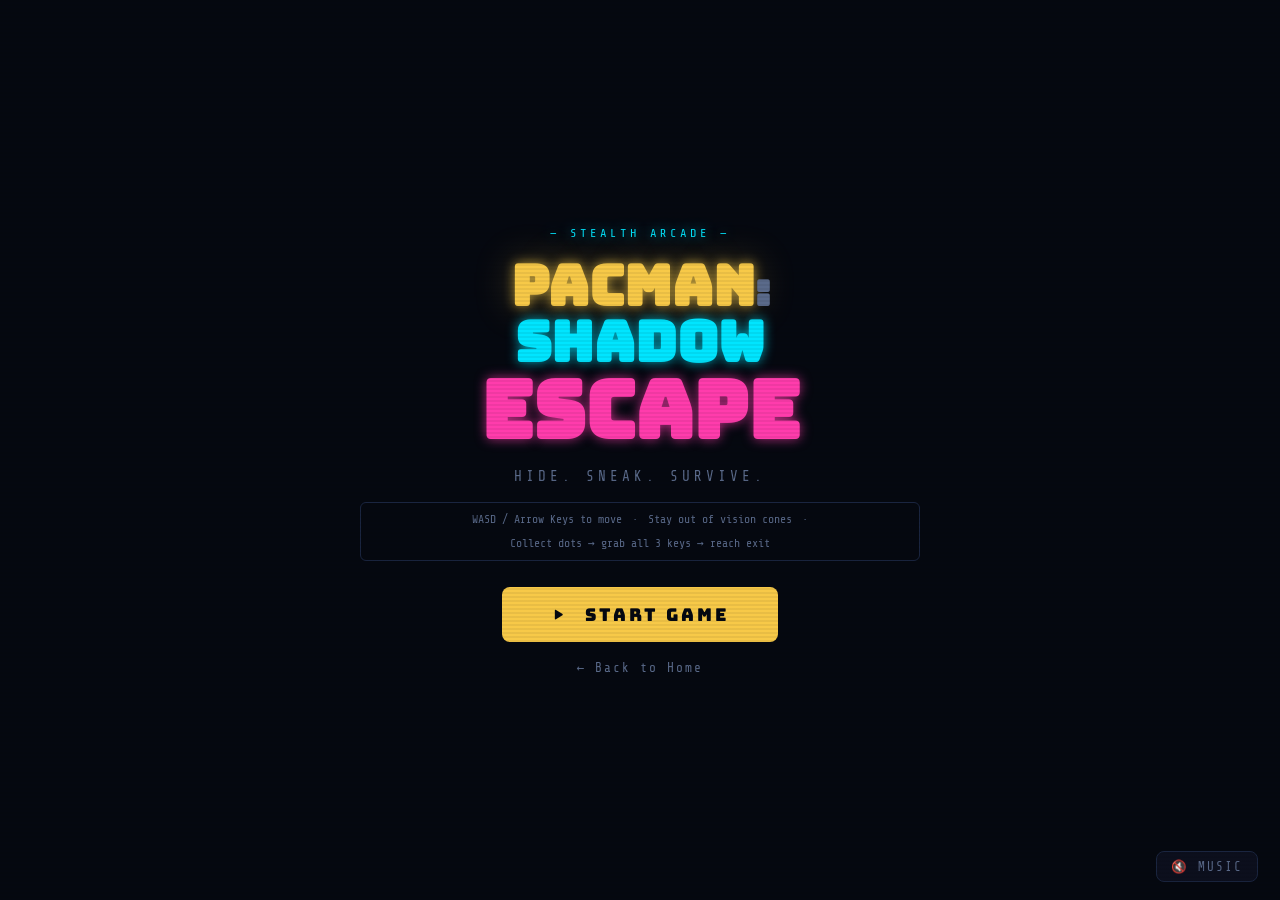
==== game.html @ 890bb85c "Initial commit - Pacman Shadow Escape" ====
<!DOCTYPE html>
<html lang="en">
<head>
  <meta charset="UTF-8" />
  <meta name="viewport" content="width=device-width, initial-scale=1.0" />
  <title>Play — Pacman: Shadow Escape</title>
  <link rel="stylesheet" href="game.css" />
  <link rel="preconnect" href="https://fonts.googleapis.com">
  <link href="https://fonts.googleapis.com/css2?family=Bungee&family=Share+Tech+Mono&display=swap" rel="stylesheet">
</head>
<body>

  <!-- =====================================================
       SCREEN 1: MENU
       ===================================================== -->
  <div id="screen-menu" class="screen active">

    <!-- Floating background dots (spawned by JS) -->
    <div id="menuBgDots" style="position:absolute;inset:0;overflow:hidden;pointer-events:none;"></div>

    <div class="menu-content">
      <div class="menu-eyebrow">— STEALTH ARCADE —</div>

      <h1 class="menu-title">
        <span class="t-pac">PACMAN</span><span class="t-col">:</span><br>
        <span class="t-shadow">SHADOW</span><br>
        <span class="t-escape">ESCAPE</span>
      </h1>

      <p class="menu-tagline">Hide. Sneak. Survive.</p>

      <div class="menu-controls-hint">
        <span>WASD / Arrow Keys to move</span>
        <span>·</span>
        <span>Stay out of vision cones</span>
        <span>·</span>
        <span>Collect dots → grab all 3 keys → reach exit</span>
      </div>

      <button class="btn-menu-play" id="btnStart">
        ▶ &nbsp;START GAME
      </button>

      <a href="index.html" class="btn-back-link">← Back to Home</a>
    </div>

    <!-- Music toggle — bottom-right of menu. Shows 🔇 MUSIC until unlocked. -->
    <button id="menuMuteBtn" onclick="toggleMuteMusic()"
      style="position:absolute;bottom:18px;right:22px;
             font-family:'Share Tech Mono',monospace;font-size:0.78rem;letter-spacing:2px;
             background:rgba(13,17,32,0.85);border:1px solid #1a2540;border-radius:8px;
             color:#5a6a8a;padding:7px 14px;cursor:pointer;z-index:10;
             transition:color .2s,border-color .2s,box-shadow .2s;">🔇 MUSIC</button>
  </div>


  <!-- =====================================================
       SCREEN 2: GAMEPLAY
       ===================================================== -->
  <div id="screen-game" class="screen">

    <!-- HUD bar -->
    <div id="hud">
      <div class="hud-left">
        <div class="hud-item">
          <span class="hud-label">SCORE</span>
          <span class="hud-value" id="hudScore">0</span>
        </div>
        <div class="hud-item">
          <span class="hud-label">DOTS</span>
          <span class="hud-value" id="hudDots">0/0</span>
        </div>
      </div>

      <div class="hud-center">
        <!-- Alert status: SAFE / SUSPICIOUS! / DETECTED! -->
        <div class="hud-status status-safe" id="hudStatus">SAFE</div>
      </div>

      <div class="hud-right">
        <div class="hud-item">
          <span class="hud-label">KEY</span>
          <span class="hud-value" id="hudKey" style="color:var(--col-muted)">✗</span>
        </div>
        <div class="hud-item">
          <span class="hud-label">POWER</span>
          <span class="hud-value" id="hudPower" style="color:var(--col-muted)">—</span>
        </div>
      </div>
    </div>

    <!-- Canvas wrapper: fills remaining vertical space -->
    <div id="canvasWrapper">
      <!-- Floating alert icon (! or ⚠) shown when suspicious/detected -->
      <div id="alertOverlay" class="alert-overlay hidden">
        <span id="alertText" class="alert-text">!</span>
      </div>

      <!-- THE GAME CANVAS — sized by JS, never by CSS width/height -->
      <canvas id="gameCanvas"></canvas>
    </div>

    <!-- Mobile D-Pad (hidden on desktop) -->
    <div id="mobileControls">
      <div class="mobile-row">
        <button class="mobile-btn" id="mBtn-up">▲</button>
      </div>
      <div class="mobile-row">
        <button class="mobile-btn" id="mBtn-left">◀</button>
        <button class="mobile-btn" id="mBtn-down">▼</button>
        <button class="mobile-btn" id="mBtn-right">▶</button>
      </div>
    </div>

  </div>


  <!-- =====================================================
       SCREEN 3: GAME OVER
       ===================================================== -->
  <div id="screen-gameover" class="screen">
    <div class="end-content">
      <div class="end-icon">💀</div>    
      <h2 class="end-title" style="color:var(--col-red)">DETECTED!</h2>
      <p class="end-sub">An enemy spotted you.<br>You've been caught.</p>
      <div class="end-score" id="goScore">Score: 0</div>
      <div class="end-btns">
        <button class="btn-end btn-retry" id="btnRetry">↺ &nbsp;TRY AGAIN</button>
        <a href="index.html" class="btn-end btn-home">⌂ &nbsp;HOME</a>
      </div>
    </div>
  </div>


  <!-- =====================================================
       SCREEN 4: WIN
       ===================================================== -->
  <div id="screen-win" class="screen">
    <div class="end-content">
      <div class="end-icon win-bounce">🏆</div>
      <h2 class="end-title" style="color:var(--col-yellow)">ESCAPED!</h2>
      <p class="end-sub">All 3 keys collected, all dots eaten —<br>you slipped away unseen!</p>
      <div class="end-score" id="winScore">Score: 0</div>
      <div class="end-btns">
        <button class="btn-end btn-retry" id="btnPlayAgain">▶ &nbsp;PLAY AGAIN</button>
        <a href="index.html" class="btn-end btn-home">⌂ &nbsp;HOME</a>
      </div>
    </div>
  </div>


  <script src="game.js"></script>
</body>
</html>
---- game.css ----
/* ============================================================
   PACMAN: SHADOW ESCAPE  —  game.css
   Styles for the game page only (game.html).
   Font: Bungee (titles) + Share Tech Mono (HUD/UI)
   Theme: Neon-noir arcade
   ============================================================ */

/* ---------- CSS Variables ---------- */
:root {
  --col-bg:       #050810;
  --col-surface:  #0d1120;
  --col-border:   #1a2540;
  --col-yellow:   #f7c948;
  --col-cyan:     #00e5ff;
  --col-magenta:  #ff3cac;
  --col-green:    #39ff14;
  --col-red:      #ff4444;
  --col-text:     #c8d8f0;
  --col-muted:    #5a6a8a;
  --font-title:   'Bungee', cursive;
  --font-mono:    'Share Tech Mono', monospace;
  --glow-yellow:  0 0 12px rgba(247,201,72,0.7), 0 0 40px rgba(247,201,72,0.3);
  --glow-cyan:    0 0 12px rgba(0,229,255,0.7);
  --glow-magenta: 0 0 12px rgba(255,60,172,0.7);
  --glow-red:     0 0 14px rgba(255,68,68,0.9);
}

/* ---------- Reset ---------- */
*, *::before, *::after { box-sizing: border-box; margin: 0; padding: 0; }

html, body {
  width: 100%;
  height: 100%;
  overflow: hidden;           /* no scroll bars during gameplay */
  background: var(--col-bg);
  font-family: var(--font-mono);
  color: var(--col-text);
}

/* ============================================================
   CRT scanline overlay (purely decorative, non-blocking)
   ============================================================ */
body::after {
  content: '';
  position: fixed;
  inset: 0;
  z-index: 9999;
  background: repeating-linear-gradient(
    0deg,
    transparent,
    transparent 2px,
    rgba(0, 0, 0, 0.06) 2px,
    rgba(0, 0, 0, 0.06) 4px
  );
  pointer-events: none;
}

/* ============================================================
   SCREEN SYSTEM
   Each major view is a .screen div.
   Only the one with .active is visible.
   ============================================================ */
.screen {
  position: fixed;
  inset: 0;
  display: none;              /* hidden by default */
  align-items: center;
  justify-content: center;
  z-index: 10;
}

.screen.active {
  display: flex;              /* shown when .active is added */
}

/* ============================================================
   MENU SCREEN
   ============================================================ */
#screen-menu {
  flex-direction: column;
  text-align: center;
  background: var(--col-bg);
  overflow: hidden;
}

/* Floating dots injected by JS for background decoration */
.menu-bg-dot {
  position: absolute;
  border-radius: 50%;
  background: rgba(200, 216, 240, 0.22);
  animation: dot-float linear infinite;
}

@keyframes dot-float {
  0%   { transform: translateY(0);    opacity: 0.3; }
  50%  { opacity: 0.6; }
  100% { transform: translateY(-100vh); opacity: 0; }
}

/* Menu content card */
.menu-content {
  position: relative;
  z-index: 2;
  display: flex;
  flex-direction: column;
  align-items: center;
  gap: 18px;
  padding: 24px 20px;
}

.menu-eyebrow {
  font-size: 0.75rem;
  letter-spacing: 4px;
  color: var(--col-cyan);
  text-shadow: var(--glow-cyan);
}

/* Big title */
.menu-title {
  font-family: var(--font-title);
  line-height: 1.0;
}
.t-pac    { font-size: clamp(2rem, 6vw, 3.5rem); color: var(--col-yellow); text-shadow: var(--glow-yellow); }
.t-col    { font-size: clamp(1.5rem, 4vw, 2.5rem); color: var(--col-muted); }
.t-shadow { font-size: clamp(2rem, 6vw, 3.5rem); color: var(--col-cyan); text-shadow: var(--glow-cyan); }
.t-escape { font-size: clamp(2.5rem, 8vw, 5rem); color: var(--col-magenta); text-shadow: var(--glow-magenta); display: block; }

.menu-tagline {
  font-size: 0.9rem;
  letter-spacing: 4px;
  color: var(--col-muted);
  text-transform: uppercase;
}

/* Controls hint row */
.menu-controls-hint {
  display: flex;
  gap: 10px;
  flex-wrap: wrap;
  justify-content: center;
  font-size: 0.72rem;
  color: var(--col-muted);
  border: 1px solid var(--col-border);
  padding: 10px 20px;
  border-radius: 6px;
  max-width: 560px;
}

/* Main play button */
.btn-menu-play {
  display: inline-flex;
  align-items: center;
  gap: 12px;
  background: var(--col-yellow);
  color: var(--col-bg);
  border: none;
  cursor: pointer;
  font-family: var(--font-title);
  font-size: 1.1rem;
  letter-spacing: 3px;
  padding: 16px 48px;
  border-radius: 8px;
  transition: box-shadow 0.2s, transform 0.15s;
  margin-top: 8px;
}
.btn-menu-play:hover {
  box-shadow: var(--glow-yellow);
  transform: scale(1.04);
}

.btn-back-link {
  color: var(--col-muted);
  text-decoration: none;
  font-size: 0.8rem;
  letter-spacing: 2px;
  transition: color 0.2s;
}
.btn-back-link:hover { color: var(--col-cyan); }

/* ============================================================
   GAME SCREEN
   Layout: HUD bar at top → canvas fills remaining height
   ============================================================ */
#screen-game {
  flex-direction: column;
  background: #030508;
  width: 100%;
  height: 100%;
  overflow: hidden;
}

/* ---- HUD ---- */
#hud {
  width: 100%;
  flex-shrink: 0;             /* never shrink, always visible */
  display: flex;
  align-items: center;
  justify-content: space-between;
  padding: 8px 20px;
  background: rgba(5, 8, 16, 0.92);
  border-bottom: 1px solid var(--col-border);
  z-index: 50;
  min-height: 48px;
}

.hud-left, .hud-right {
  display: flex;
  gap: 24px;
  align-items: center;
}

.hud-center {
  flex: 1;
  display: flex;
  justify-content: center;
}

.hud-item {
  display: flex;
  flex-direction: column;
  align-items: center;
  line-height: 1.2;
}

.hud-label {
  font-size: 0.58rem;
  letter-spacing: 2px;
  color: var(--col-muted);
  text-transform: uppercase;
}

.hud-value {
  font-family: var(--font-title);
  font-size: 1rem;
  color: var(--col-text);
}

/* ============================================================
   ALERT STATUS BADGE — 3-STAGE SYSTEM
   
   SAFE (green)           — Player is safe, move freely
   SUSPICIOUS (yellow)    — Warning! Enemy is tracking you
   DETECTED (red)         — Alarm triggered, game over
   ============================================================ */
.hud-status {
  font-family: var(--font-title);
  font-size: 0.72rem;
  letter-spacing: 3px;
  padding: 4px 16px;
  border-radius: 20px;
  border: 1px solid transparent;
  transition: all 0.3s ease-out;
  min-width: 200px;
  text-align: center;
}

/* ── SAFE STATE (Green) ──────────────────────────────────── */
.hud-status.status-safe {
  color: var(--col-green);
  border-color: rgba(57, 255, 20, 0.5);
  background: rgba(57, 255, 20, 0.08);
  text-shadow: none;
  box-shadow: inset 0 0 8px rgba(57, 255, 20, 0.1);
  animation: none;
}

/* ── SUSPICIOUS STATE (Yellow) ───────────────────────────── */
.hud-status.status-suspicious {
  color: var(--col-yellow);
  border-color: rgba(247, 201, 72, 0.9);
  background: rgba(247, 201, 72, 0.18);
  text-shadow: 0 0 8px rgba(247, 201, 72, 0.9);
  box-shadow: inset 0 0 12px rgba(247, 201, 72, 0.2), 
              0 0 12px rgba(247, 201, 72, 0.6);
  animation: pulse-suspicious 0.5s ease-in-out infinite alternate;
}

@keyframes pulse-suspicious {
  from {
    box-shadow: inset 0 0 8px rgba(247, 201, 72, 0.15),
                0 0 8px rgba(247, 201, 72, 0.4);
    transform: scale(1);
  }
  to {
    box-shadow: inset 0 0 16px rgba(247, 201, 72, 0.3),
                0 0 20px rgba(247, 201, 72, 0.8);
    transform: scale(1.02);
  }
}

/* ── DETECTED STATE (Red) ────────────────────────────────── */
.hud-status.status-detected {
  color: #fff;
  border-color: rgba(255, 68, 68, 1);
  background: rgba(255, 68, 68, 0.35);
  text-shadow: 0 0 10px rgba(255, 68, 68, 1);
  box-shadow: inset 0 0 16px rgba(255, 68, 68, 0.4),
              0 0 20px rgba(255, 68, 68, 1);
  animation: pulse-danger 0.2s ease-in-out infinite alternate;
}

@keyframes pulse-danger {
  from {
    box-shadow: inset 0 0 12px rgba(255, 68, 68, 0.3),
                0 0 16px rgba(255, 68, 68, 0.9);
    transform: scale(1);
  }
  to {
    box-shadow: inset 0 0 20px rgba(255, 68, 68, 0.5),
                0 0 30px rgba(255, 68, 68, 1);
    transform: scale(1.05);
  }
}

/* ---- Canvas wrapper ----
   flex: 1 + min-height: 0 is the critical combo that allows
   the wrapper to fill all remaining vertical space inside the
   flex column without overflowing.
   ---------------------------------------------------------------- */
#canvasWrapper {
  flex: 1;
  min-height: 0;              /* REQUIRED — allows flex-child to shrink */
  width: 100%;
  display: flex;
  align-items: center;
  justify-content: center;
  overflow: hidden;
  position: relative;
  background: #020408;
}

#gameCanvas {
  display: block;
  image-rendering: pixelated;
  image-rendering: crisp-edges;
  /* Width/height set in px by JS resizeCanvas() */
}

/* ---- Alert overlay (floating ! or ⚠ icon) ---- */
.alert-overlay {
  position: absolute;
  inset: 0;
  display: flex;
  align-items: center;
  justify-content: center;
  pointer-events: none;
  z-index: 20;
  transition: opacity 0.25s;
}

.alert-overlay.hidden { opacity: 0; pointer-events: none; }

.alert-text {
  font-family: var(--font-title);
  font-size: 2.8rem;
  color: var(--col-red);
  text-shadow: 0 0 20px rgba(255,68,68,1), 0 0 60px rgba(255,68,68,0.5);
  animation: alert-bounce 0.2s ease-in-out infinite alternate;
  letter-spacing: 4px;
  background: rgba(0,0,0,0.6);
  padding: 12px 32px;
  border: 2px solid rgba(255,68,68,0.6);
  border-radius: 8px;
}

@keyframes alert-bounce {
  from { transform: scale(1); }
  to   { transform: scale(1.25); }
}

/* ---- Mobile d-pad ---- */
#mobileControls {
  display: none;
  flex-direction: column;
  align-items: center;
  gap: 4px;
  padding: 10px;
  flex-shrink: 0;
  background: rgba(5, 8, 16, 0.85);
  border-top: 1px solid var(--col-border);
}

.mobile-row {
  display: flex;
  gap: 4px;
}

.mobile-btn {
  width: 54px;
  height: 54px;
  background: var(--col-surface);
  border: 1px solid var(--col-border);
  border-radius: 8px;
  color: var(--col-text);
  font-size: 1.3rem;
  cursor: pointer;
  transition: background 0.1s, border-color 0.1s;
  -webkit-tap-highlight-color: transparent;
  user-select: none;
  touch-action: none;
}

.mobile-btn:active {
  background: rgba(0, 229, 255, 0.12);
  border-color: var(--col-cyan);
}

/* Show d-pad on touch screens or small screens */
@media (max-width: 680px), (pointer: coarse) {
  #mobileControls { display: flex; }
}

/* ============================================================
   GAME OVER & WIN SCREENS
   ============================================================ */
#screen-gameover,
#screen-win {
  background: rgba(5, 8, 16, 0.96);
  flex-direction: column;
}

.end-content {
  display: flex;
  flex-direction: column;
  align-items: center;
  gap: 16px;
  padding: 44px 36px;
  background: var(--col-surface);
  border: 1px solid var(--col-border);
  border-radius: 16px;
  max-width: 440px;
  width: 90%;
  text-align: center;
  position: relative;
}

/* Coloured top bar */
.end-content::before {
  content: '';
  position: absolute;
  top: 0; left: 0; right: 0;
  height: 3px;
  border-radius: 16px 16px 0 0;
  background: linear-gradient(90deg, var(--col-cyan), var(--col-magenta));
}

.end-icon {
  font-size: 3.5rem;
}

/* Win trophy bounces */
.win-bounce {
  animation: win-bounce 0.55s ease-in-out infinite alternate;
}
@keyframes win-bounce {
  from { transform: translateY(0)  rotate(-5deg); }
  to   { transform: translateY(-8px) rotate(5deg); }
}

.end-title {
  font-family: var(--font-title);
  font-size: 2.4rem;
  letter-spacing: 4px;
}

.end-sub {
  font-size: 0.85rem;
  color: var(--col-muted);
  line-height: 1.65;
}

.end-score {
  font-family: var(--font-title);
  font-size: 1.5rem;
  color: var(--col-yellow);
  text-shadow: var(--glow-yellow);
}

/* End-screen buttons */
.end-btns {
  display: flex;
  gap: 12px;
  margin-top: 6px;
}

.btn-end {
  display: inline-flex;
  align-items: center;
  gap: 8px;
  padding: 12px 24px;
  border-radius: 6px;
  font-family: var(--font-title);
  font-size: 0.85rem;
  letter-spacing: 2px;
  text-decoration: none;
  cursor: pointer;
  border: none;
  transition: transform 0.15s, box-shadow 0.2s;
}
.btn-end:hover { transform: translateY(-2px); }

.btn-retry {
  background: var(--col-yellow);
  color: var(--col-bg);
}
.btn-retry:hover { box-shadow: var(--glow-yellow); }

.btn-home {
  background: transparent;
  color: var(--col-cyan);
  border: 1px solid rgba(0, 229, 255, 0.3) !important;
}
.btn-home:hover { box-shadow: var(--glow-cyan); }
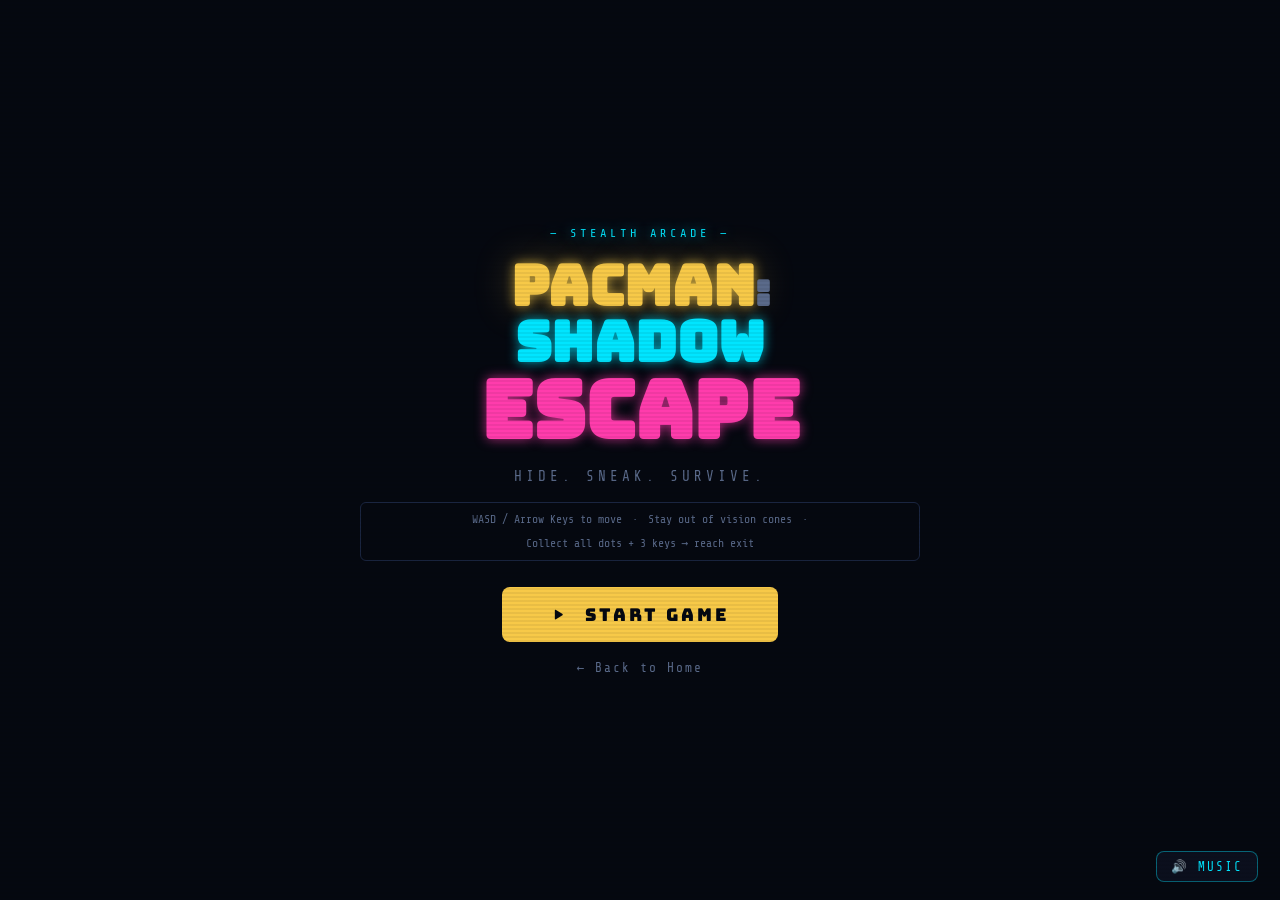
==== commit eb3e9435: "Updated Pacman Shadow Escape" ====
--- a/game.html
+++ b/game.html
@@ -34,7 +34,7 @@
         <span>·</span>
         <span>Stay out of vision cones</span>
         <span>·</span>
-        <span>Collect dots → grab all 3 keys → reach exit</span>
+        <span>Collect all dots + 3 keys → reach exit</span>
       </div>
 
       <button class="btn-menu-play" id="btnStart">
@@ -44,7 +44,7 @@
       <a href="index.html" class="btn-back-link">← Back to Home</a>
     </div>
 
-    <!-- Music toggle — bottom-right of menu. Shows 🔇 MUSIC until unlocked. -->
+    <!-- Music toggle — bottom-right of menu -->
     <button id="menuMuteBtn" onclick="toggleMuteMusic()"
       style="position:absolute;bottom:18px;right:22px;
              font-family:'Share Tech Mono',monospace;font-size:0.78rem;letter-spacing:2px;
@@ -80,12 +80,14 @@
       <div class="hud-right">
         <div class="hud-item">
           <span class="hud-label">KEY</span>
-          <span class="hud-value" id="hudKey" style="color:var(--col-muted)">✗</span>
+          <span class="hud-value" id="hudKey">0/3</span>
         </div>
         <div class="hud-item">
           <span class="hud-label">POWER</span>
-          <span class="hud-value" id="hudPower" style="color:var(--col-muted)">—</span>
+          <span class="hud-value" id="hudPower">—</span>
         </div>
+        <!-- PAUSE BUTTON (required by game.js) -->
+        <button id="pauseBtn" class="pause-btn">⏸ Pause</button>
       </div>
     </div>
 
@@ -139,7 +141,7 @@
     <div class="end-content">
       <div class="end-icon win-bounce">🏆</div>
       <h2 class="end-title" style="color:var(--col-yellow)">ESCAPED!</h2>
-      <p class="end-sub">All 3 keys collected, all dots eaten —<br>you slipped away unseen!</p>
+      <p class="end-sub">You collected everything<br>and slipped away unseen!</p>
       <div class="end-score" id="winScore">Score: 0</div>
       <div class="end-btns">
         <button class="btn-end btn-retry" id="btnPlayAgain">▶ &nbsp;PLAY AGAIN</button>
@@ -148,7 +150,6 @@
     </div>
   </div>
 
-
   <script src="game.js"></script>
 </body>
 </html>
--- a/game.css
+++ b/game.css
@@ -192,7 +192,7 @@
 /* ---- HUD ---- */
 #hud {
   width: 100%;
-  flex-shrink: 0;             /* never shrink, always visible */
+  flex-shrink: 0;
   display: flex;
   align-items: center;
   justify-content: space-between;
@@ -235,12 +235,30 @@
   color: var(--col-text);
 }
 
+/* Pause button – matches HUD style */
+.pause-btn {
+  background: rgba(13, 17, 32, 0.85);
+  border: 1px solid var(--col-border);
+  border-radius: 6px;
+  color: var(--col-cyan);
+  font-family: var(--font-mono);
+  font-size: 0.7rem;
+  letter-spacing: 1px;
+  padding: 4px 12px;
+  cursor: pointer;
+  transition: all 0.2s ease;
+  margin-left: 12px;
+}
+
+.pause-btn:hover {
+  border-color: var(--col-cyan);
+  box-shadow: var(--glow-cyan);
+  transform: scale(1.02);
+  background: rgba(0, 229, 255, 0.1);
+}
+
 /* ============================================================
    ALERT STATUS BADGE — 3-STAGE SYSTEM
-   
-   SAFE (green)           — Player is safe, move freely
-   SUSPICIOUS (yellow)    — Warning! Enemy is tracking you
-   DETECTED (red)         — Alarm triggered, game over
    ============================================================ */
 .hud-status {
   font-family: var(--font-title);
@@ -254,7 +272,7 @@
   text-align: center;
 }
 
-/* ── SAFE STATE (Green) ──────────────────────────────────── */
+/* SAFE STATE (Green) */
 .hud-status.status-safe {
   color: var(--col-green);
   border-color: rgba(57, 255, 20, 0.5);
@@ -264,7 +282,7 @@
   animation: none;
 }
 
-/* ── SUSPICIOUS STATE (Yellow) ───────────────────────────── */
+/* SUSPICIOUS STATE (Yellow) */
 .hud-status.status-suspicious {
   color: var(--col-yellow);
   border-color: rgba(247, 201, 72, 0.9);
@@ -288,7 +306,7 @@
   }
 }
 
-/* ── DETECTED STATE (Red) ────────────────────────────────── */
+/* DETECTED STATE (Red) */
 .hud-status.status-detected {
   color: #fff;
   border-color: rgba(255, 68, 68, 1);
@@ -319,7 +337,7 @@
    ---------------------------------------------------------------- */
 #canvasWrapper {
   flex: 1;
-  min-height: 0;              /* REQUIRED — allows flex-child to shrink */
+  min-height: 0;
   width: 100%;
   display: flex;
   align-items: center;
